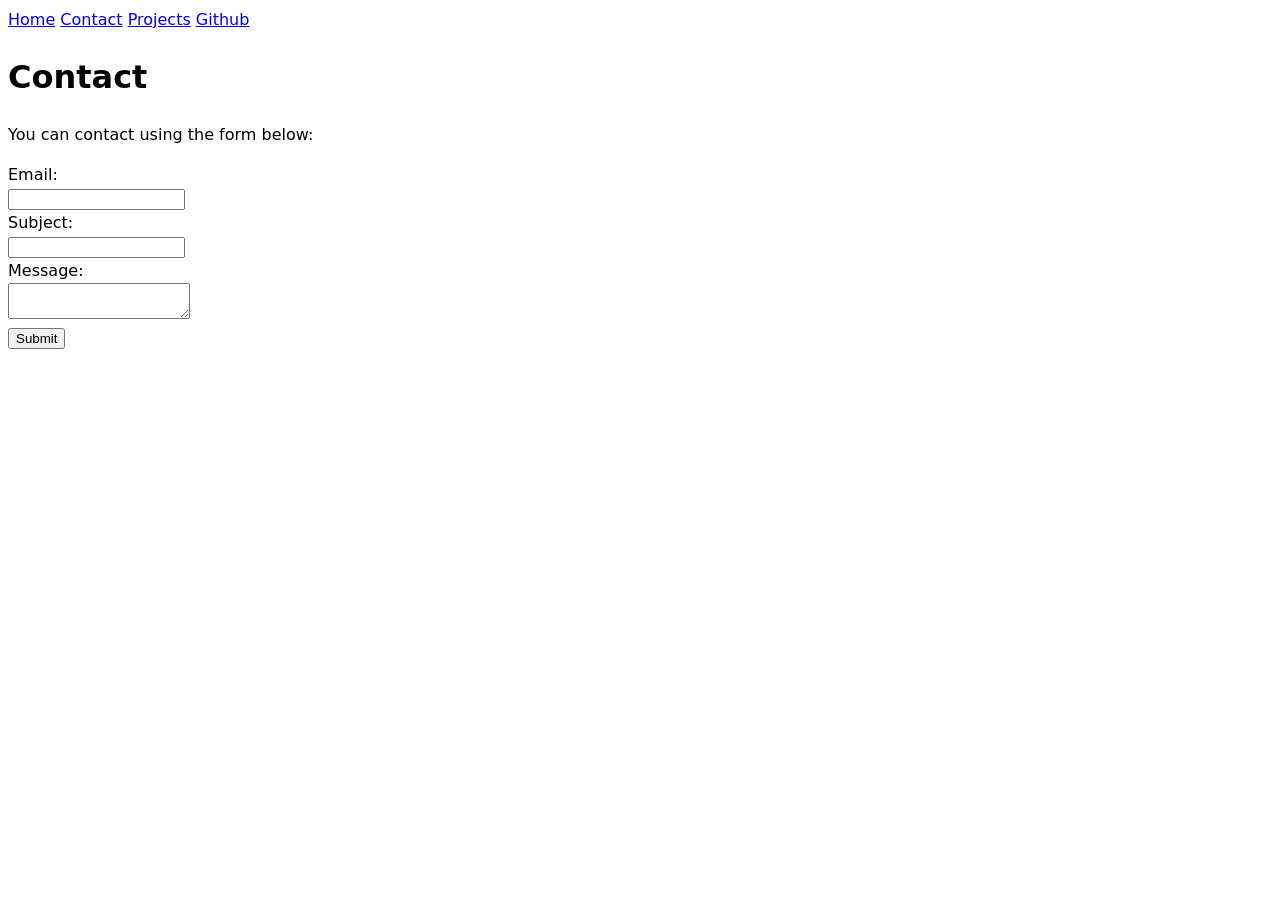
==== contact/index.html @ ed092e56 "Updated Contact page" ====
<!DOCTYPE html>
<html lang="en">
<head>
    <meta charset="UTF-8">
    <meta name="viewport" content="width=device-width, initial-scale=1.0">
    <title>Contact</title>
    <link rel="stylesheet" href="../style.css">
</head>
<body>
    <nav>
    <a href="../index.html">Home</a>
    <a href="index.html">Contact</a>
    <a href="../projects/index.html">Projects</a>
    <a href="https://github.com/m1petersen" target="_blank">Github</a>
    </nav>

    <h1>Contact</h1>
    <p>
        You can contact using the form below:
    </p>
    <form action="mailto:m1petersen@ucsd.edu" method="post" enctype="text/plain">
        <label for="email">Email:</label><br>
        <input type="email" id="email" name="email"><br>
        <label for ="subject">Subject:</label><br>
        <input type="text" id="subject" name="subject"><br>
        <label for="message">Message:</label><br>
        <textarea id="message" name="message"></textarea><br>
        <button type="submit">Submit</button>
    </form>
</body>
</html>
---- style.css ----
body {
  /* Set line height to 1.5 times the font size
	   and use the OS’s UI font as the website font
	 */
  font: 100%/1.5 system-ui;
}
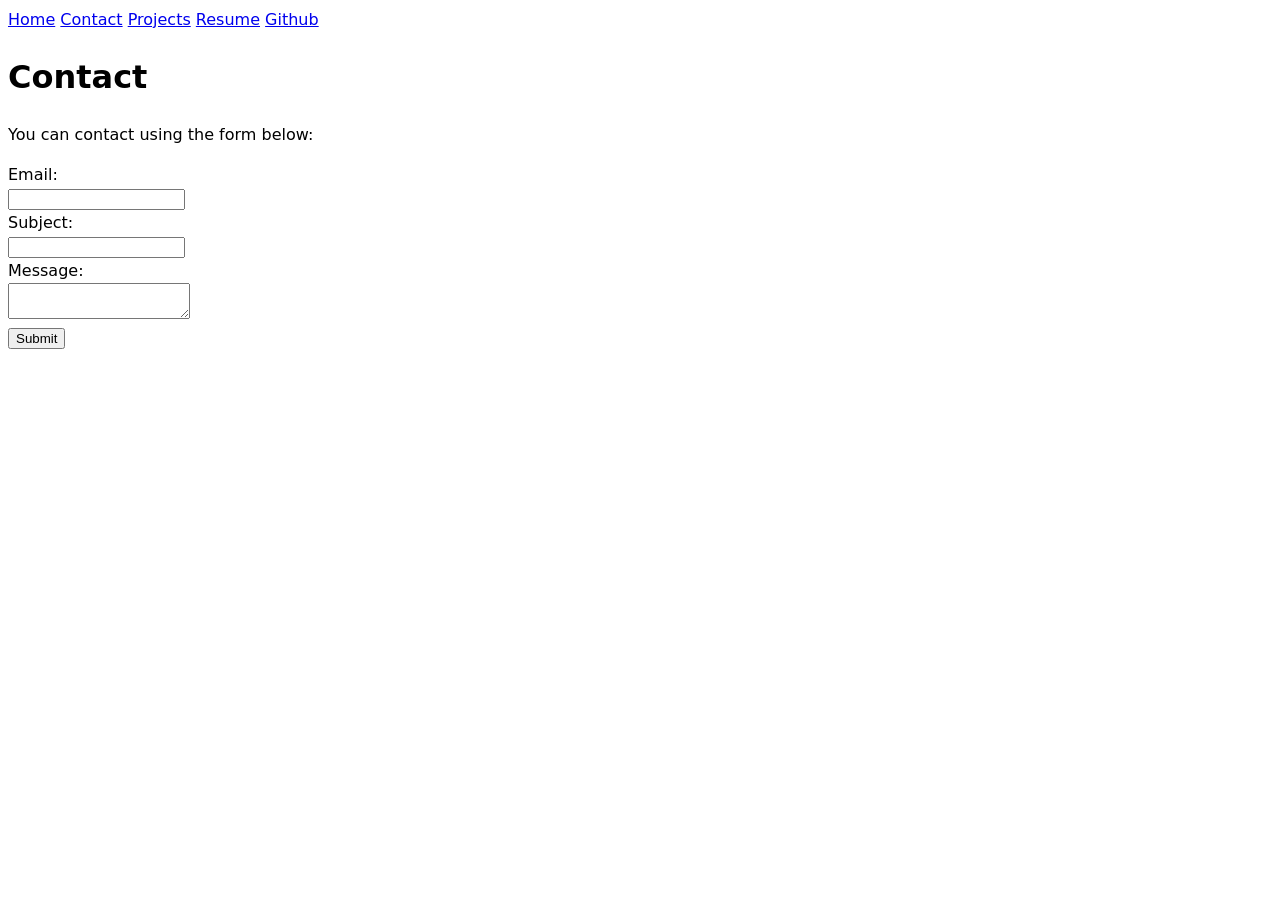
==== commit 0398be67: "Added Resume page" ====
--- a/contact/index.html
+++ b/contact/index.html
@@ -11,6 +11,7 @@
     <a href="../index.html">Home</a>
     <a href="index.html">Contact</a>
     <a href="../projects/index.html">Projects</a>
+    <a href="../Resume/index.html">Resume</a>
     <a href="https://github.com/m1petersen" target="_blank">Github</a>
     </nav>
 
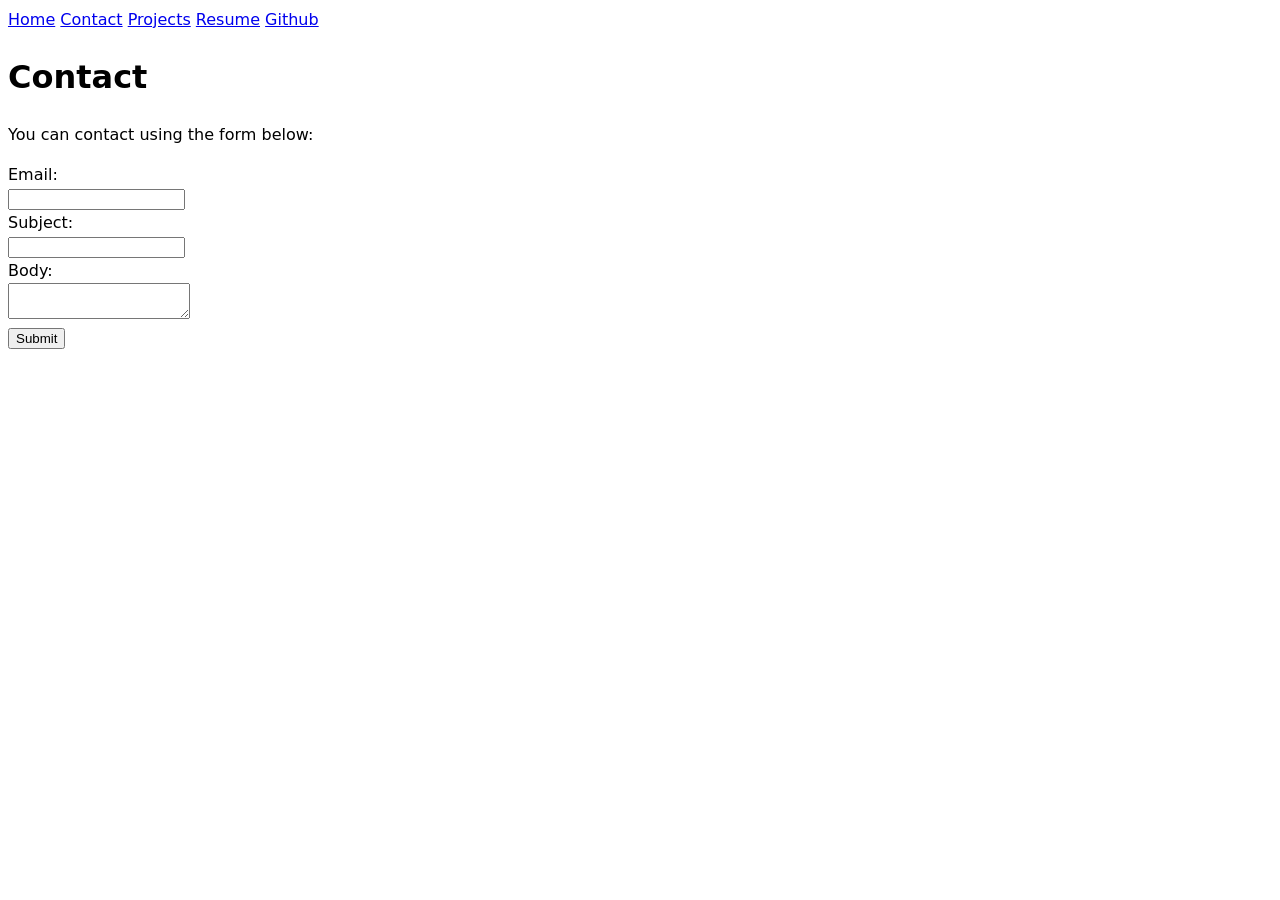
==== commit 2435c66b: "Updated Contact form" ====
--- a/contact/index.html
+++ b/contact/index.html
@@ -11,7 +11,7 @@
     <a href="../index.html">Home</a>
     <a href="index.html">Contact</a>
     <a href="../projects/index.html">Projects</a>
-    <a href="../Resume/index.html">Resume</a>
+    <a href="../resume/index.html">Resume</a>
     <a href="https://github.com/m1petersen" target="_blank">Github</a>
     </nav>
 
@@ -24,8 +24,8 @@
         <input type="email" id="email" name="email"><br>
         <label for ="subject">Subject:</label><br>
         <input type="text" id="subject" name="subject"><br>
-        <label for="message">Message:</label><br>
-        <textarea id="message" name="message"></textarea><br>
+        <label for="message">Body:</label><br>
+        <textarea id="message" name="body"></textarea><br>
         <button type="submit">Submit</button>
     </form>
 </body>
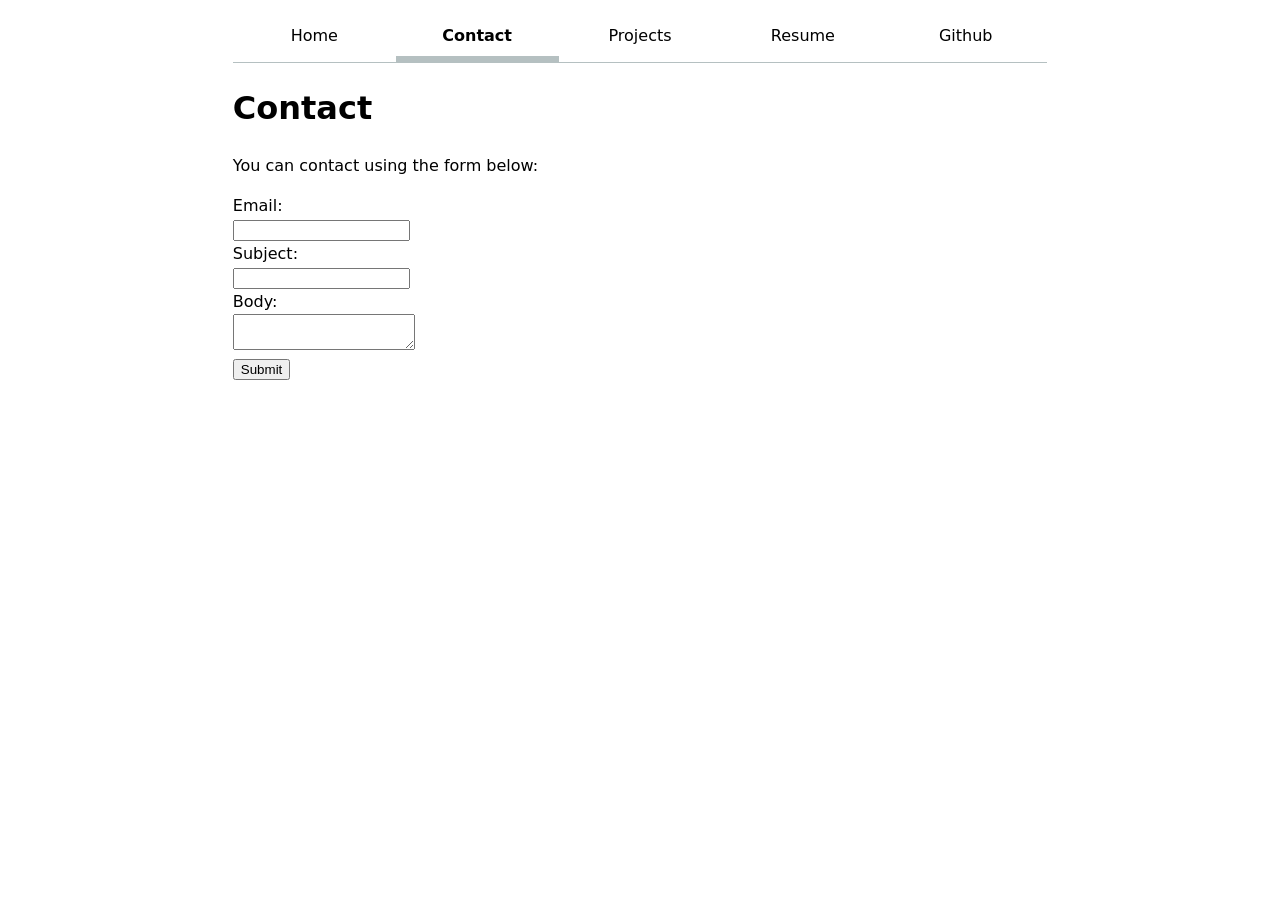
==== commit 8efcfb62: "edits on style" ====
--- a/contact/index.html
+++ b/contact/index.html
@@ -9,7 +9,7 @@
 <body>
     <nav>
     <a href="../index.html">Home</a>
-    <a href="index.html">Contact</a>
+    <a href="index.html" class="current">Contact</a>
     <a href="../projects/index.html">Projects</a>
     <a href="../resume/index.html">Resume</a>
     <a href="https://github.com/m1petersen" target="_blank">Github</a>
--- a/style.css
+++ b/style.css
@@ -1,6 +1,44 @@
+:root {
+  --color-accent: oklch(65% 50% 240);
+}
+
+html {
+  accent-color: var(--color-accent);
+}
+
 body {
-  /* Set line height to 1.5 times the font size
-	   and use the OS’s UI font as the website font
-	 */
   font: 100%/1.5 system-ui;
+  max-width: 80ch;
+  margin: auto;
+  padding: 1rem;
+}
+
+nav {
+  display: flex;
+  margin-bottom: 1rem;
+  border-bottom-width: 1px;
+  border-bottom-style: solid;
+  border-bottom-color: oklch(80% 3% 200);
+}
+
+nav a {
+  flex: 1;
+  text-decoration: none;
+  color: inherit;
+  text-align: center;
+  padding: 0.5em;
+  border-bottom: 0.4em solid transparent;
+}
+
+nav a:hover {
+  border-bottom-color: var(--color-accent);
+  background-color: oklch(from var(--color-accent) 95% 5% h);
+}
+
+.current {
+  font-weight: bold;
+  border-bottom-width: 0.4em;
+  border-bottom-style: solid;
+  border-bottom-color: oklch(80% 3% 200);
+  padding-bottom: 0.1em;  
 }
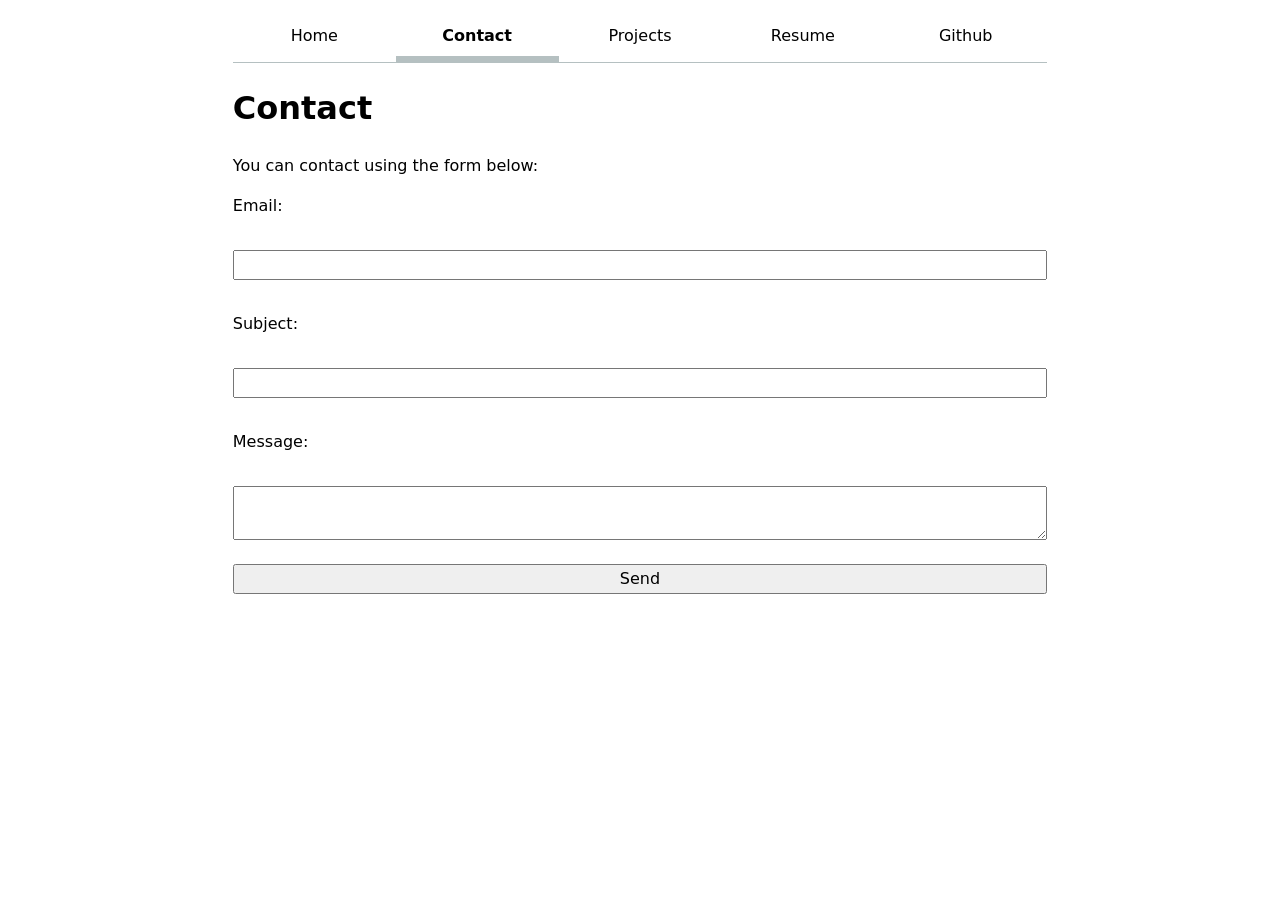
==== commit 6831e958: "edits to contact form" ====
--- a/contact/index.html
+++ b/contact/index.html
@@ -24,9 +24,9 @@
         <input type="email" id="email" name="email"><br>
         <label for ="subject">Subject:</label><br>
         <input type="text" id="subject" name="subject"><br>
-        <label for="message">Body:</label><br>
+        <label for="message">Message:</label><br>
         <textarea id="message" name="body"></textarea><br>
-        <button type="submit">Submit</button>
+        <button type="submit">Send</button>
     </form>
 </body>
 </html>
--- a/style.css
+++ b/style.css
@@ -41,4 +41,23 @@
   border-bottom-style: solid;
   border-bottom-color: oklch(80% 3% 200);
   padding-bottom: 0.1em;  
+}
+
+input, 
+textarea, 
+button {
+    font: inherit;
+}
+
+form label,
+form input,
+form textarea,
+form button {
+  display: block;
+  width: 100%;
+  box-sizing: border-box; 
+}
+
+form label {
+  margin-block: 0.5em;
 }
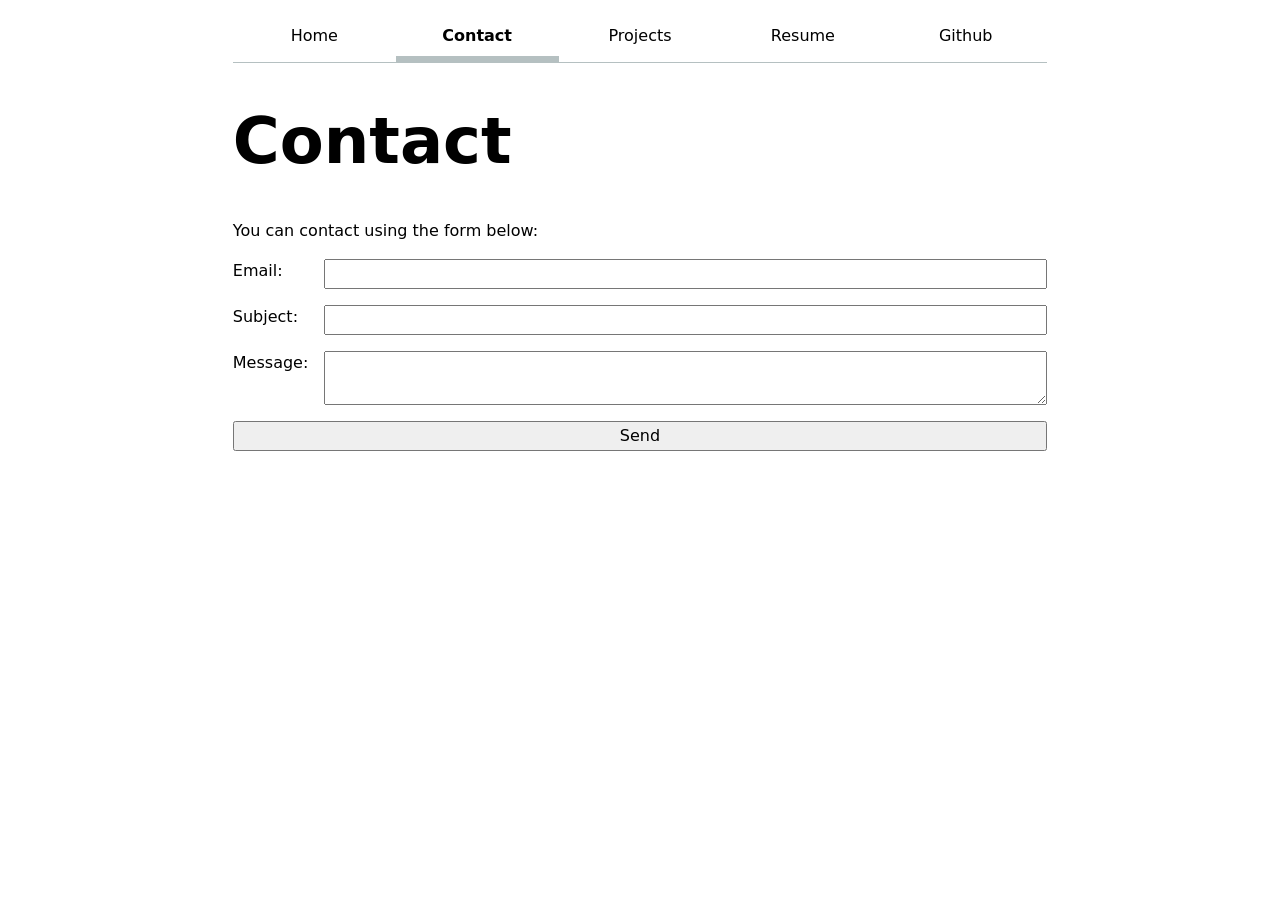
==== commit 072a694b: "Style edits to contact and projects pages" ====
--- a/contact/index.html
+++ b/contact/index.html
@@ -20,12 +20,21 @@
         You can contact using the form below:
     </p>
     <form action="mailto:m1petersen@ucsd.edu" method="post" enctype="text/plain">
-        <label for="email">Email:</label><br>
-        <input type="email" id="email" name="email"><br>
-        <label for ="subject">Subject:</label><br>
-        <input type="text" id="subject" name="subject"><br>
-        <label for="message">Message:</label><br>
-        <textarea id="message" name="body"></textarea><br>
+        <label>
+            Email:
+            <input type="email" id="email" name="email">
+        </label>
+
+        <label>
+            Subject:
+            <input type="text" id="subject" name="subject">
+        </label>
+
+        <label>
+            Message:
+            <textarea id="message" name="body"></textarea>
+        </label>
+
         <button type="submit">Send</button>
     </form>
 </body>
--- a/style.css
+++ b/style.css
@@ -49,15 +49,44 @@
     font: inherit;
 }
 
-form label,
-form input,
-form textarea,
-form button {
-  display: block;
-  width: 100%;
-  box-sizing: border-box; 
+form {
+  display: grid;
+  grid-template-columns: auto 1fr;
+  gap: 1em;
 }
 
 form label {
-  margin-block: 0.5em;
+  grid-column: 1 / -1;
+  display: grid;
+  grid-template-columns: subgrid;
+}
+
+button {
+  grid-column: 1 / -1;
+}
+
+.projects {
+  display: grid;
+  grid-template-columns: repeat(auto-fill, minmax(15em, 1fr));
+  gap: 1em;
+}
+
+.projects article {
+  display: grid;
+  grid-row: span 3;
+  grid-template-rows: subgrid;
+  gap: 1em;
+}
+
+.projects article h2 {
+  margin: 0;
+}
+
+h1, h2, h3, h4, h5, h6 {
+  line-height: 1.1;
+  text-wrap: balance;
+}
+
+h1 {
+  font-size: 400%;
 }
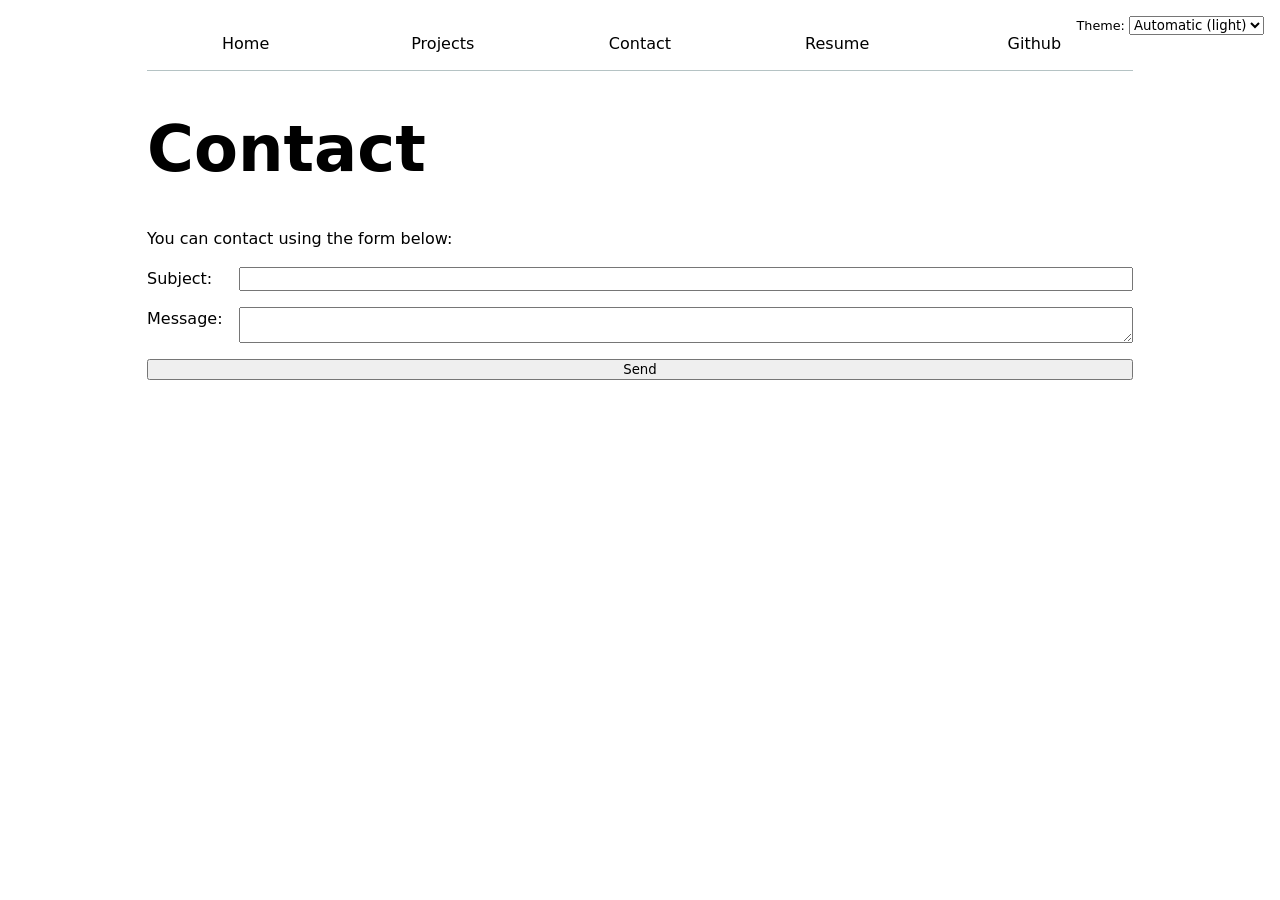
==== commit 25d334e5: "Styling changes added global.js, improved contact form and added dark mode" ====
--- a/contact/index.html
+++ b/contact/index.html
@@ -5,26 +5,15 @@
     <meta name="viewport" content="width=device-width, initial-scale=1.0">
     <title>Contact</title>
     <link rel="stylesheet" href="../style.css">
+    <script src="../global.js" type="module"></script>
 </head>
 <body>
-    <nav>
-    <a href="../index.html">Home</a>
-    <a href="index.html" class="current">Contact</a>
-    <a href="../projects/index.html">Projects</a>
-    <a href="../resume/index.html">Resume</a>
-    <a href="https://github.com/m1petersen" target="_blank">Github</a>
-    </nav>
 
     <h1>Contact</h1>
     <p>
         You can contact using the form below:
     </p>
-    <form action="mailto:m1petersen@ucsd.edu" method="post" enctype="text/plain">
-        <label>
-            Email:
-            <input type="email" id="email" name="email">
-        </label>
-
+    <form action="mailto:m1petersen@ucsd.edu">
         <label>
             Subject:
             <input type="text" id="subject" name="subject">
@@ -37,5 +26,6 @@
 
         <button type="submit">Send</button>
     </form>
+    
 </body>
 </html>
--- a/style.css
+++ b/style.css
@@ -1,24 +1,33 @@
 :root {
-  --color-accent: oklch(65% 50% 240);
+  --color-accent: oklch(35% 0.1 250);
 }
 
 html {
   accent-color: var(--color-accent);
+  color-scheme: light dark;
 }
 
 body {
   font: 100%/1.5 system-ui;
-  max-width: 80ch;
-  margin: auto;
+  max-width: 100ch;
+  margin-inline: max(1em, (100% - 100ch) / 2);
   padding: 1rem;
 }
 
+.color-scheme {
+  position: absolute;
+  top: 1rem;
+  right: 1rem;
+  font-size: 80%;
+}
+
 nav {
+  --border-color: oklch(50% 10% 200 / 40%);
   display: flex;
   margin-bottom: 1rem;
   border-bottom-width: 1px;
   border-bottom-style: solid;
-  border-bottom-color: oklch(80% 3% 200);
+  border-bottom-color: var(--border-color);
 }
 
 nav a {
@@ -32,21 +41,19 @@
 
 nav a:hover {
   border-bottom-color: var(--color-accent);
-  background-color: oklch(from var(--color-accent) 95% 5% h);
+  background-color: color-mix(in oklch, var(--color-accent), canvas 85%);
 }
 
 .current {
   font-weight: bold;
   border-bottom-width: 0.4em;
   border-bottom-style: solid;
-  border-bottom-color: oklch(80% 3% 200);
+  border-bottom-color: var(--border-color);
   padding-bottom: 0.1em;  
 }
 
-input, 
-textarea, 
-button {
-    font: inherit;
+input, textarea, button, select {
+  font-family: inherit;
 }
 
 form {
@@ -89,4 +96,33 @@
 
 h1 {
   font-size: 400%;
+}
+
+.summary {
+  text-align: center;
+  font-style: italic;
+  margin-bottom: 2rem;
+}
+
+section {
+  border-top: 1px solid oklch(80% 3% 200);
+  padding-block: 1rem;
+}
+
+time {
+  color: oklch(45% 0% 0);
+  font-variant-numeric: tabular-nums;
+}
+
+ul {
+  padding-inline-start: 1.5rem;
+  margin-top: 0.5rem;
+}
+
+li {
+  margin-bottom: 0.5rem;
+}
+
+section b {
+  color: oklch(35% 0.1 250);
 }
